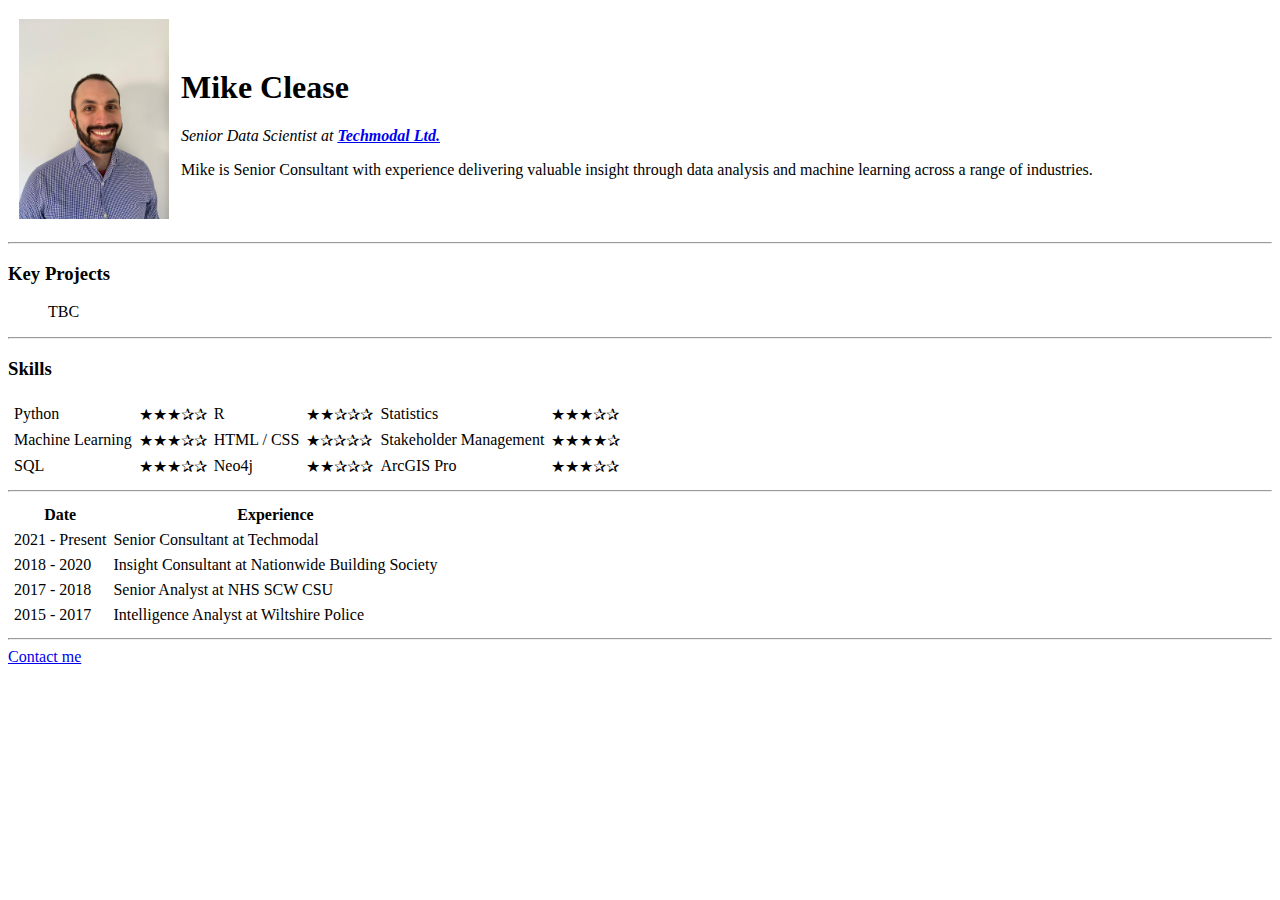
==== index.html @ c0459833 "Update Index.html" ====
<!DOCTYPE html>
<html>
    <head>
        <meta charset="utf-8">
        <title>Mike's Personal Site</title>
    </head>
    <body>
        <table cellspacing=10>
            <tr>
                <td><img src="Mike.jpg" alt="Mike Pic" height = 200></td>
                <td><h1>Mike Clease</h1>
                    <p><em>Senior Data Scientist at <strong><a href=https://www.techmodal.com>Techmodal Ltd.</a></strong></em></p>
                    <p>Mike is Senior Consultant with experience delivering valuable insight through data analysis and machine learning across a range of industries.</p>
            </td>
            </tr>
        </table>
        <hr>
        <h3>Key Projects</h3>
        <ul>
            TBC
        </ul>
        <hr>
        <h3>Skills</h3>
        <table cellspacing=5>
            <tr>
                <td>Python</td><td>★★★✰✰</td>
                <td>R</td><td>★★✰✰✰</td>
                <td>Statistics</td><td>★★★✰✰</td>
            </tr>
            <tr>
                <td>Machine Learning</td><td>★★★✰✰</td>
                <td>HTML / CSS</td><td>★✰✰✰✰</td>
                <td>Stakeholder Management</td><td>★★★★✰</td>
            </tr>
            <tr>
                <td>SQL</td><td>★★★✰✰</td>
                <td>Neo4j</td><td>★★✰✰✰</td>
                <td>ArcGIS Pro</td><td>★★★✰✰</td>
            </tr>
        </table>
        <hr>
        <table cellspacing=5>
            <thead>
                <tr>
                    <th>Date</th>
                    <th>Experience</th>
                </tr>
            </thead>
            <tbody>
                <tr>
                    <td>2021 - Present</td>
                    <td>Senior Consultant at Techmodal</td>
                </tr>
                <tr>
                    <td>2018 - 2020</td>
                    <td>Insight Consultant at Nationwide Building Society</td>
                </tr>
                <tr>
                    <td>2017 - 2018</td>
                    <td>Senior Analyst at NHS SCW CSU</td>
                </tr>
                <tr>
                    <td>2015 - 2017</td>
                    <td>Intelligence Analyst at Wiltshire Police</td>
            </tbody>
        </table>
        <hr>
        <a href='Contact.html'>Contact me</a>
    </body>
</html>
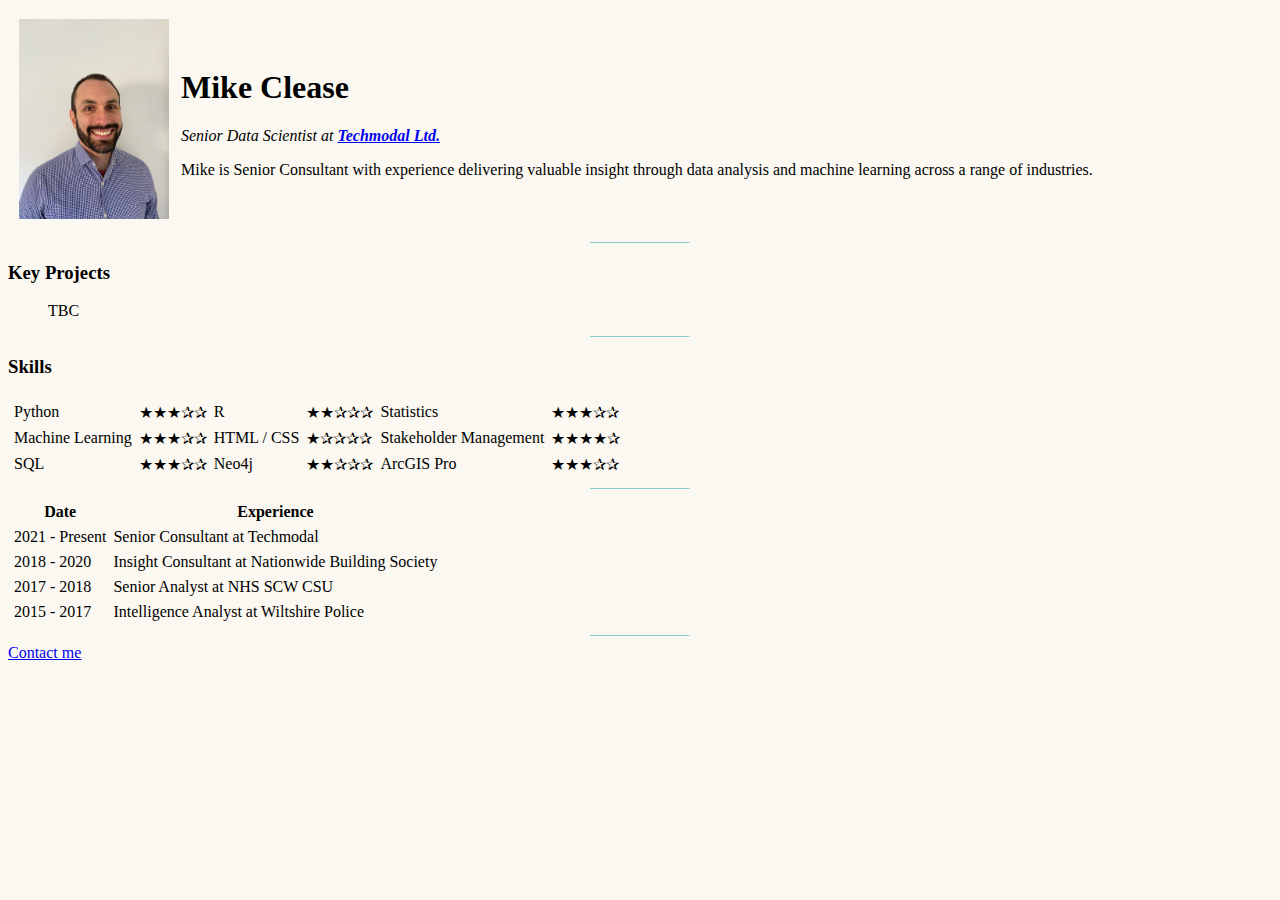
==== commit 6be3e8d8: "Faffing with css" ====
--- a/index.html
+++ b/index.html
@@ -3,6 +3,19 @@
     <head>
         <meta charset="utf-8">
         <title>Mike's Personal Site</title>
+
+        <style>
+            body {
+                background-color: #FBF8F1;
+            }
+            hr {
+                border-color: #54BAB9;
+                border-radius: 250px;
+                border-style: dotted none none;
+                width: 100px;
+            }
+
+        </style>
     </head>
     <body>
         <table cellspacing=10>
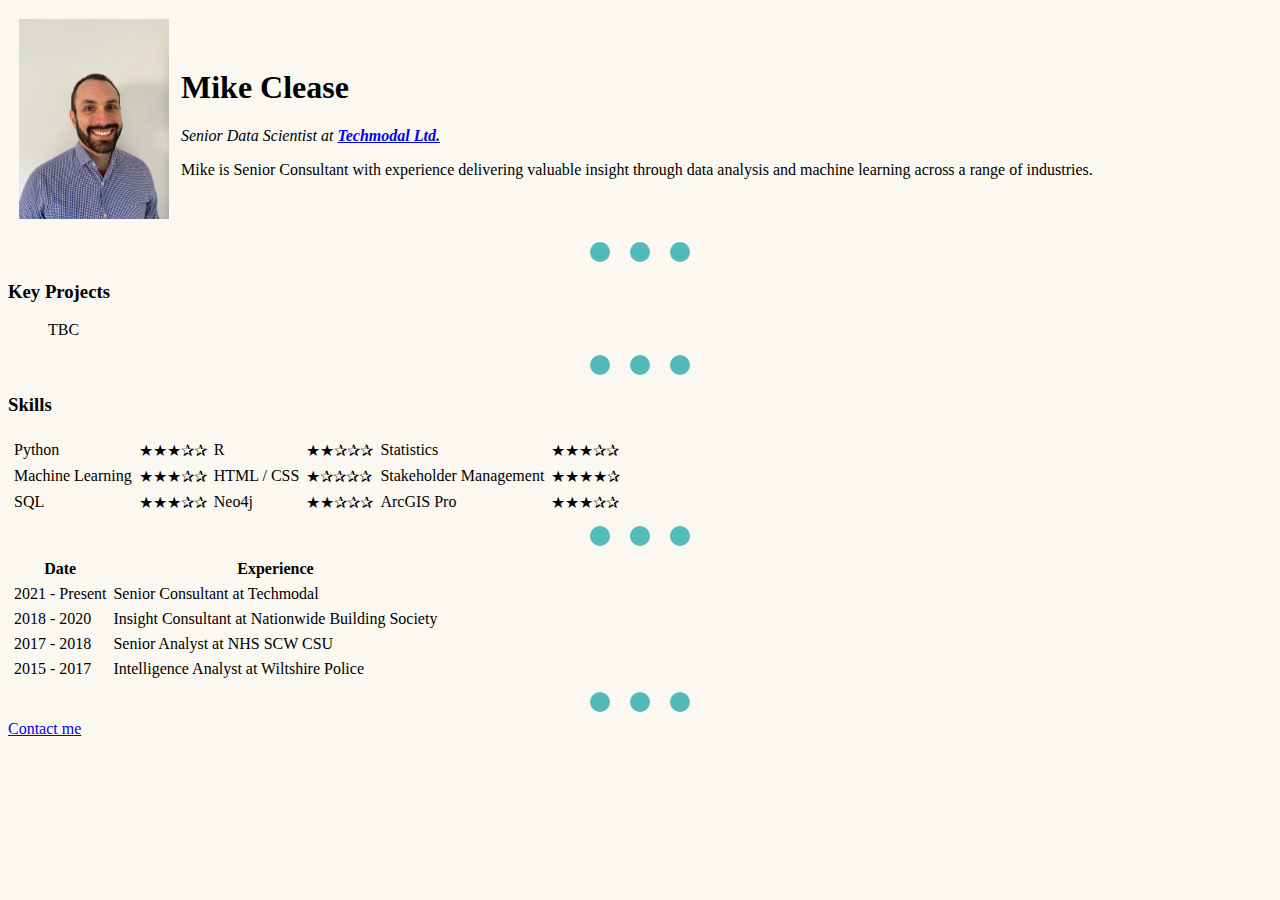
==== commit 920b671b: "Adding some basic css" ====
--- a/index.html
+++ b/index.html
@@ -10,7 +10,7 @@
             }
             hr {
                 border-color: #54BAB9;
-                border-radius: 250px;
+                border-width: 20px;
                 border-style: dotted none none;
                 width: 100px;
             }
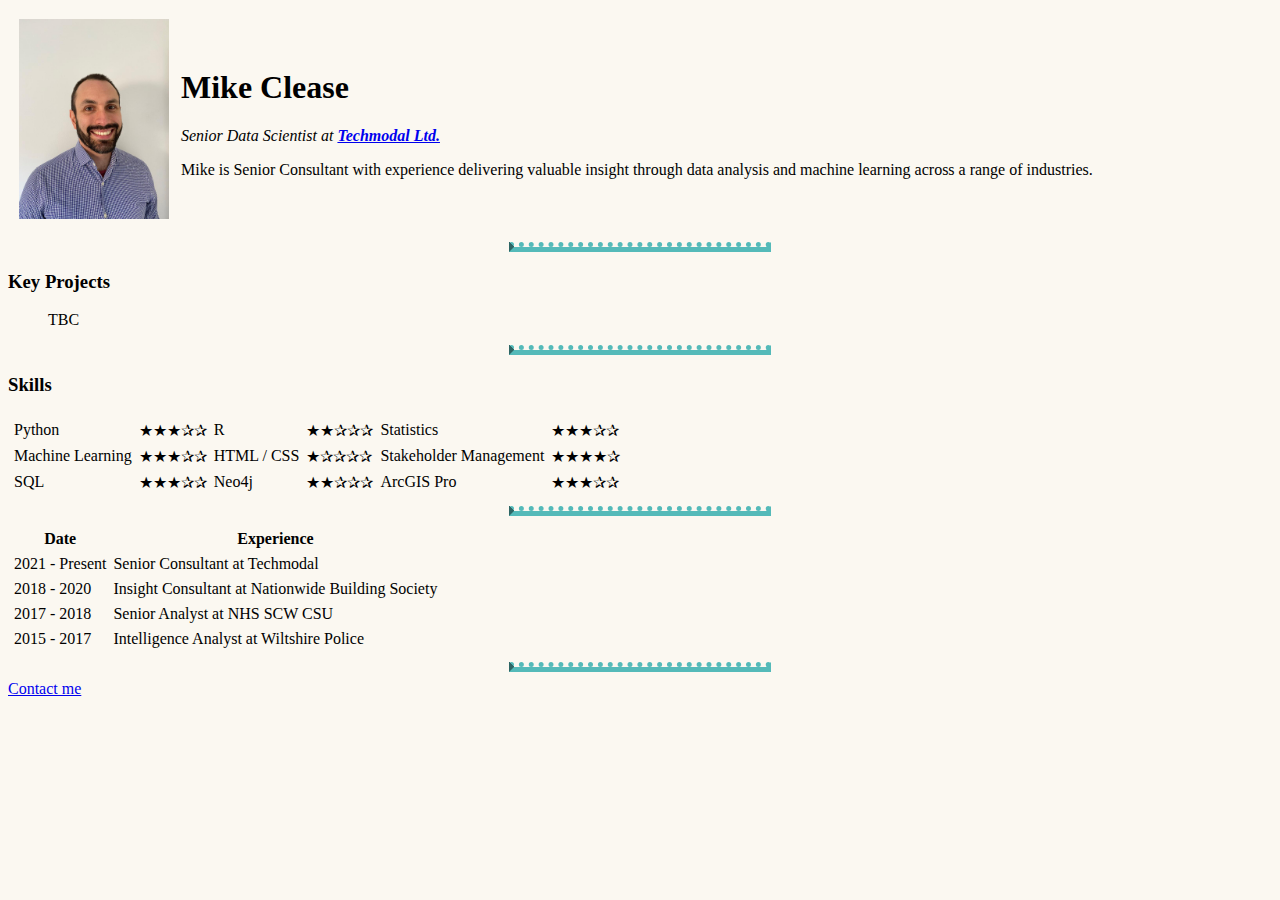
==== commit 9e7f81af: "Adding some basic css" ====
--- a/index.html
+++ b/index.html
@@ -10,9 +10,9 @@
             }
             hr {
                 border-color: #54BAB9;
-                border-width: 20px;
-                border-style: dotted none none;
-                width: 100px;
+                border-width: 5px;
+                border-top-style: dotted;
+                width: 20%;
             }
 
         </style>
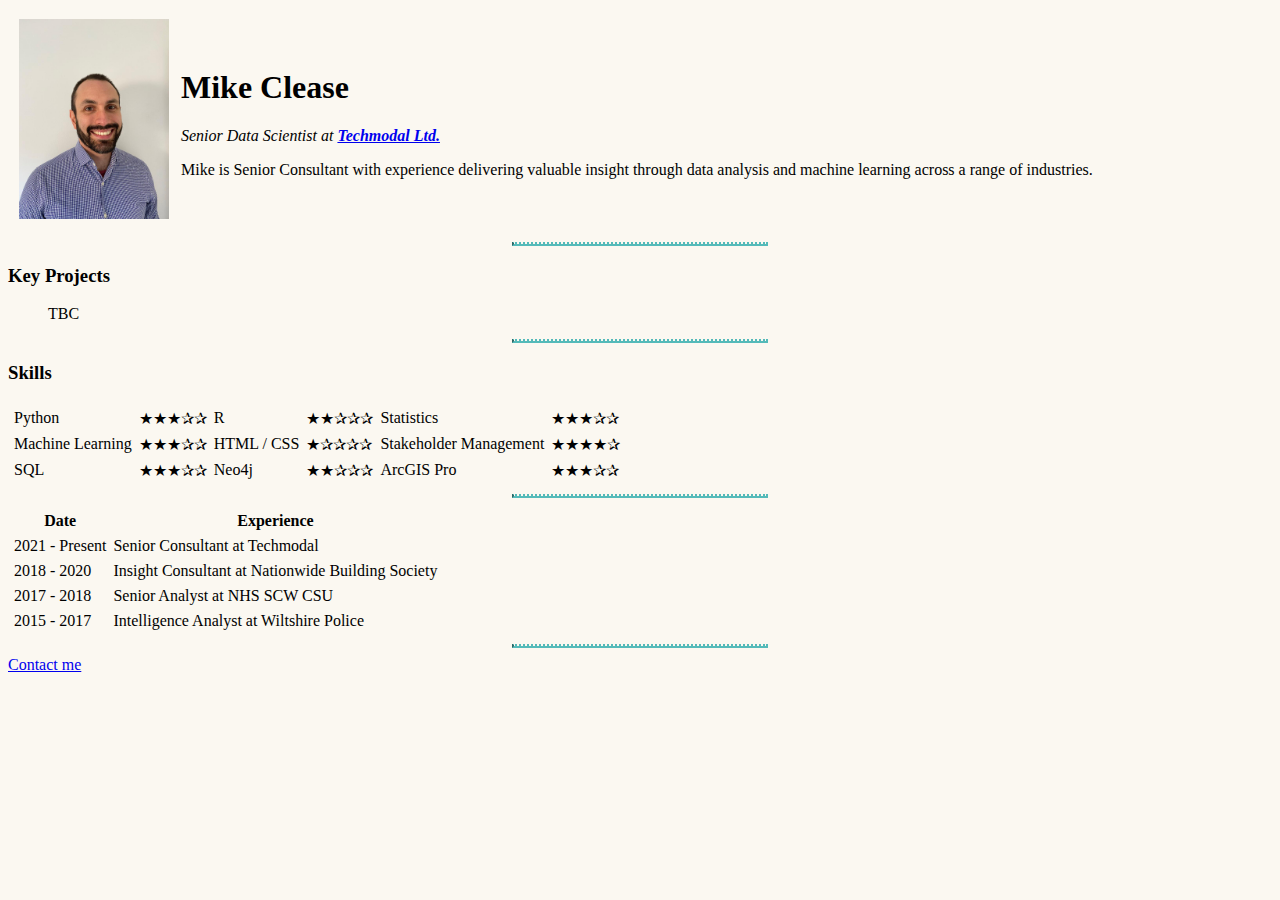
==== commit 877a682d: "Adding some basic css" ====
--- a/index.html
+++ b/index.html
@@ -10,7 +10,7 @@
             }
             hr {
                 border-color: #54BAB9;
-                border-width: 5px;
+                border-width: 2px;
                 border-top-style: dotted;
                 width: 20%;
             }
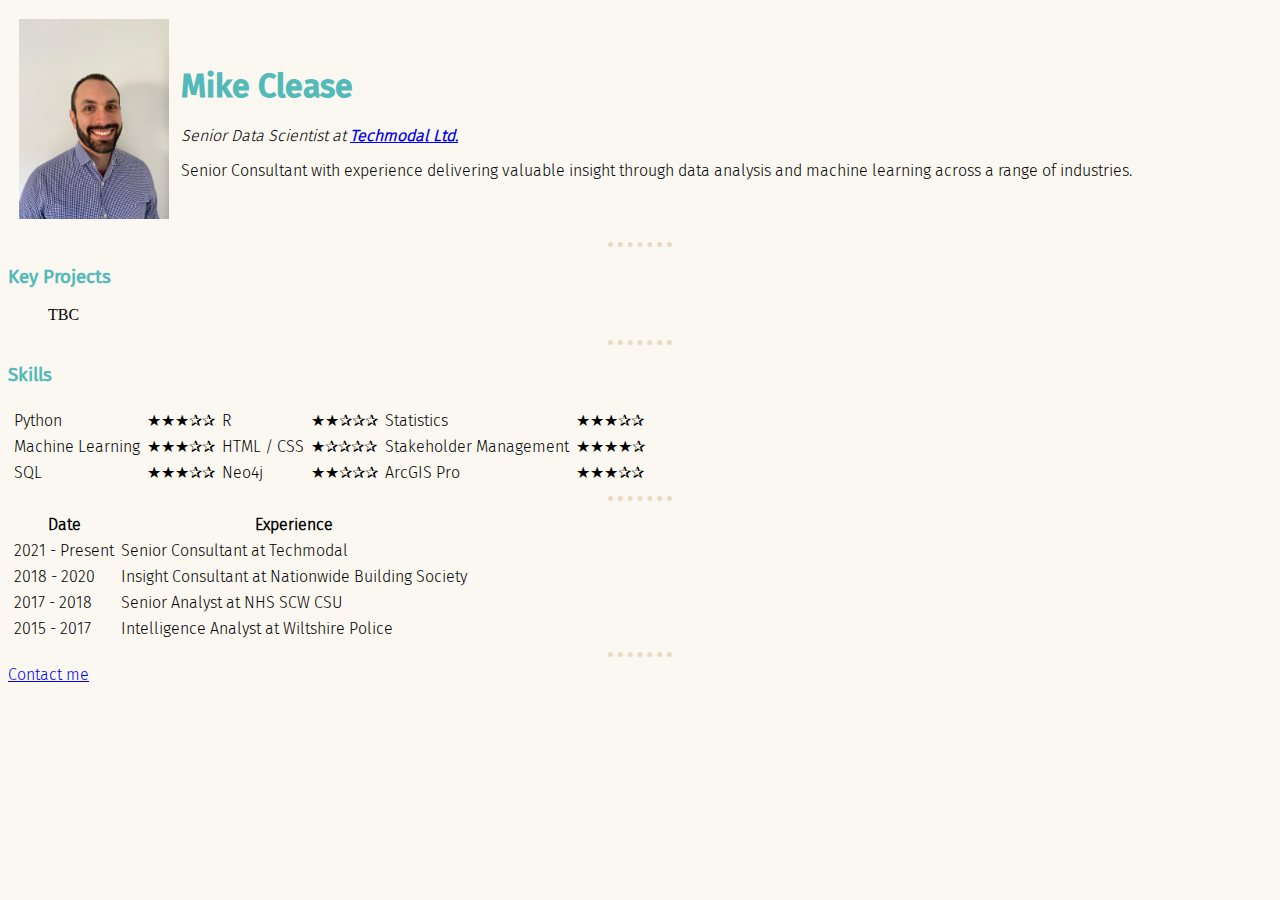
==== commit d5147651: "Make Look Nicer" ====
--- a/index.html
+++ b/index.html
@@ -3,19 +3,7 @@
     <head>
         <meta charset="utf-8">
         <title>Mike's Personal Site</title>
-
-        <style>
-            body {
-                background-color: #FBF8F1;
-            }
-            hr {
-                border-color: #54BAB9;
-                border-width: 2px;
-                border-top-style: dotted;
-                width: 20%;
-            }
-
-        </style>
+        <link rel="stylesheet" href="css/styles.css">
     </head>
     <body>
         <table cellspacing=10>
@@ -23,7 +11,7 @@
                 <td><img src="Mike.jpg" alt="Mike Pic" height = 200></td>
                 <td><h1>Mike Clease</h1>
                     <p><em>Senior Data Scientist at <strong><a href=https://www.techmodal.com>Techmodal Ltd.</a></strong></em></p>
-                    <p>Mike is Senior Consultant with experience delivering valuable insight through data analysis and machine learning across a range of industries.</p>
+                    <p>Senior Consultant with experience delivering valuable insight through data analysis and machine learning across a range of industries.</p>
             </td>
             </tr>
         </table>
--- a/css/styles.css
+++ b/css/styles.css
@@ -0,0 +1,44 @@
+@font-face {
+    font-family: FiraSansThin;
+    src: url(FiraSans-Light.ttf);
+}
+@font-face {
+    font-family: FiraSansReg;
+    src: url(FiraSans-Regular.ttf);
+}
+@font-face {
+    font-family: FiraSansMedium;
+    src: url(FiraSans-Medium.ttf);
+}
+
+body {
+    background-color: #FBF8F1;
+}
+hr {
+    border-style: none;
+    border-color: #E9DAC1;
+    border-width: 5px;
+    border-top-style: dotted;
+    width: 5%;
+}
+h1 {
+    color: #54BAB9;
+    font-family: FiraSansMedium;
+}
+h3 {
+    color: #54BAB9;
+    font-family: FiraSansReg;
+}
+p {
+    font-family: FiraSansThin;
+}
+table {
+    font-family: FiraSansThin;
+}
+a {
+    font-family: FiraSansThin;
+}
+
+form {
+    font-family: FiraSansThin;
+}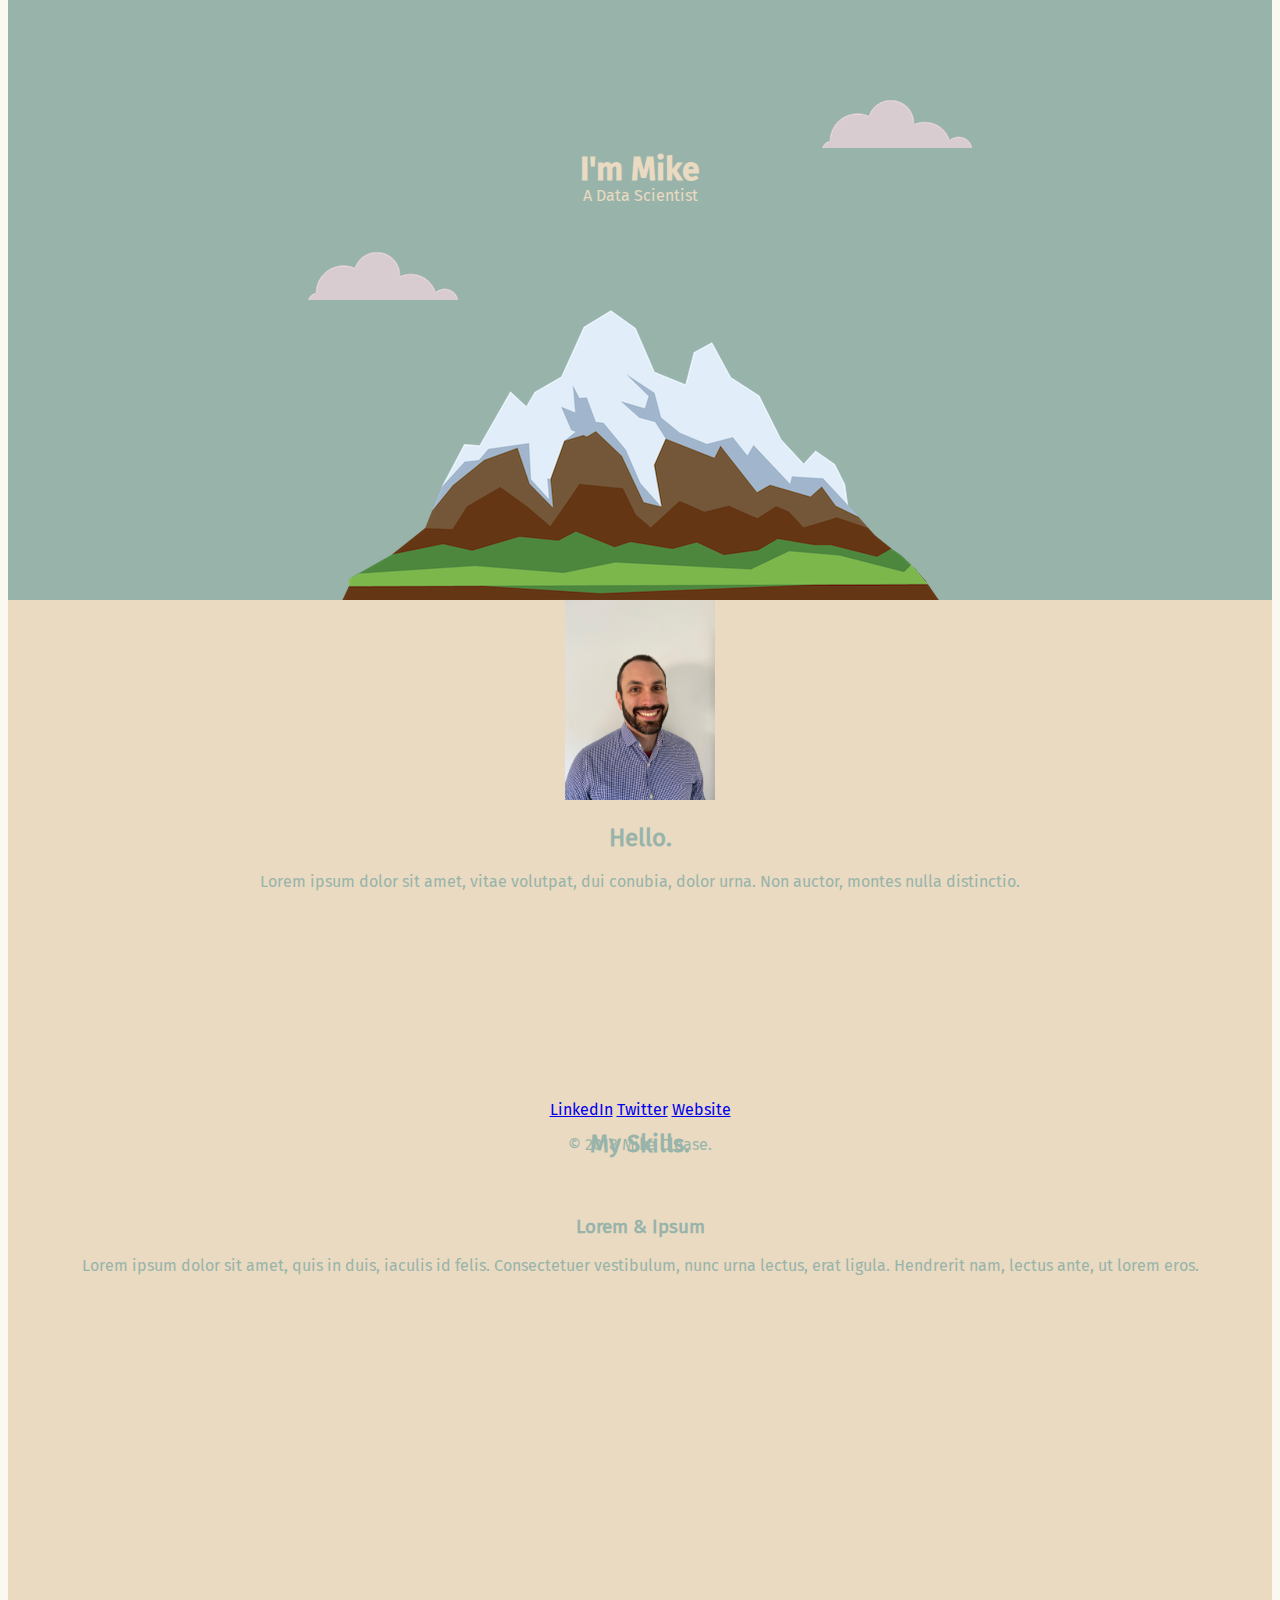
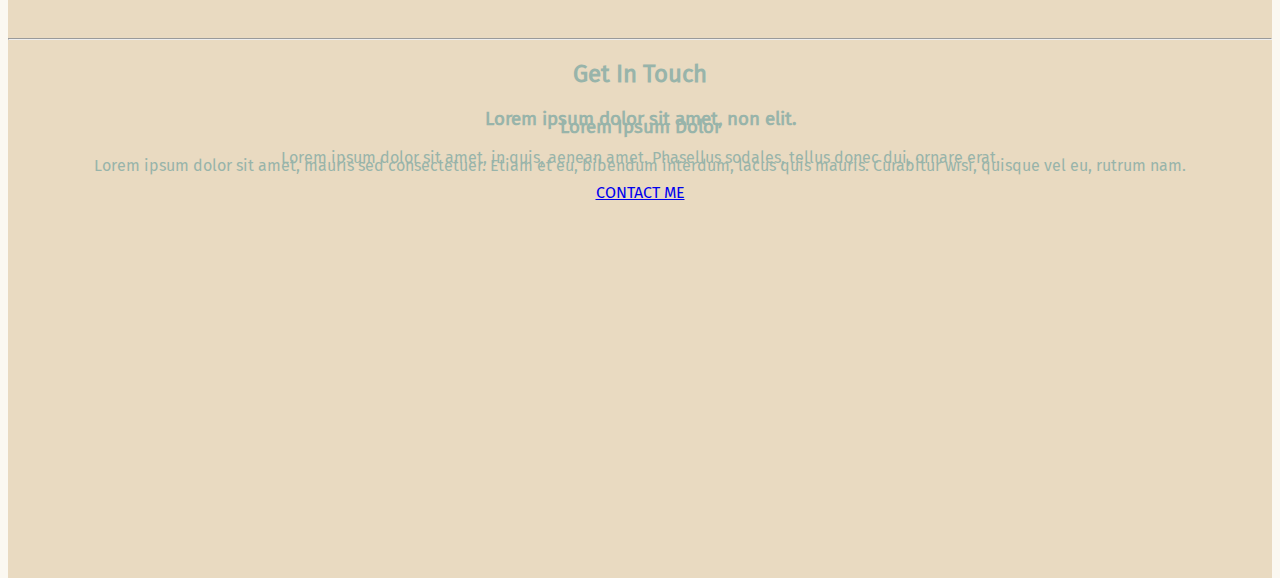
==== commit 2ac02ebb: "Getting back into it." ====
--- a/index.html
+++ b/index.html
@@ -2,70 +2,57 @@
 <html>
     <head>
         <meta charset="utf-8">
-        <title>Mike's Personal Site</title>
+        <title>Mike Clease</title>
         <link rel="stylesheet" href="css/styles.css">
+        <link rel="icon" href="favicon.ico">
     </head>
     <body>
-        <table cellspacing=10>
-            <tr>
-                <td><img src="Mike.jpg" alt="Mike Pic" height = 200></td>
-                <td><h1>Mike Clease</h1>
-                    <p><em>Senior Data Scientist at <strong><a href=https://www.techmodal.com>Techmodal Ltd.</a></strong></em></p>
-                    <p>Senior Consultant with experience delivering valuable insight through data analysis and machine learning across a range of industries.</p>
-            </td>
-            </tr>
-        </table>
-        <hr>
-        <h3>Key Projects</h3>
-        <ul>
-            TBC
-        </ul>
-        <hr>
-        <h3>Skills</h3>
-        <table cellspacing=5>
-            <tr>
-                <td>Python</td><td>★★★✰✰</td>
-                <td>R</td><td>★★✰✰✰</td>
-                <td>Statistics</td><td>★★★✰✰</td>
-            </tr>
-            <tr>
-                <td>Machine Learning</td><td>★★★✰✰</td>
-                <td>HTML / CSS</td><td>★✰✰✰✰</td>
-                <td>Stakeholder Management</td><td>★★★★✰</td>
-            </tr>
-            <tr>
-                <td>SQL</td><td>★★★✰✰</td>
-                <td>Neo4j</td><td>★★✰✰✰</td>
-                <td>ArcGIS Pro</td><td>★★★✰✰</td>
-            </tr>
-        </table>
-        <hr>
-        <table cellspacing=5>
-            <thead>
-                <tr>
-                    <th>Date</th>
-                    <th>Experience</th>
-                </tr>
-            </thead>
-            <tbody>
-                <tr>
-                    <td>2021 - Present</td>
-                    <td>Senior Consultant at Techmodal</td>
-                </tr>
-                <tr>
-                    <td>2018 - 2020</td>
-                    <td>Insight Consultant at Nationwide Building Society</td>
-                </tr>
-                <tr>
-                    <td>2017 - 2018</td>
-                    <td>Senior Analyst at NHS SCW CSU</td>
-                </tr>
-                <tr>
-                    <td>2015 - 2017</td>
-                    <td>Intelligence Analyst at Wiltshire Police</td>
-            </tbody>
-        </table>
-        <hr>
-        <a href='Contact.html'>Contact me</a>
+        <div class="top">
+            <img class='top_cloud' src="images/cloud.png" alt="cloud-img">
+            <h1 id="name">I'm Mike</h1>
+            <p class="sub_text">A Data Scientist</p>
+            <img class='bottom_cloud' src="images/cloud.png" alt="cloud-img">
+            <img class='mountain' src="images/mountain.png" alt="mountain-img">
+        </div>
+
+
+        <div class="middle">
+            <div class="profile">
+              <img src="images/Mike.jpg" alt="Me" height = 200>
+              <h2>Hello.</h2>
+              <p>Lorem ipsum dolor sit amet, vitae volutpat, dui conubia, dolor urna. Non auctor, montes nulla distinctio.</p>
+            </div>
+            <hr>
+            <div class="skills">
+              <h2>My Skills.</h2>
+              <div class="skill-row">
+                <img class="" src="" alt="">
+                <h3>Lorem & Ipsum</h3>
+                <p>Lorem ipsum dolor sit amet, quis in duis, iaculis id felis. Consectetuer vestibulum, nunc urna lectus, erat ligula. Hendrerit nam, lectus ante, ut lorem eros.</p>
+              </div>
+              <div class="skill-row">
+                <img class="" src="" alt="">
+                <h3>Lorem Ipsum Dolor</h3>
+                <p>Lorem ipsum dolor sit amet, mauris sed consectetuer. Etiam et eu, bibendum interdum, lacus quis mauris. Curabitur wisi, quisque vel eu, rutrum nam.</p>
+              </div>
+            </div>
+            <hr>
+            <div class="contact-me">
+              <h2>Get In Touch</h2>
+              <h3>Lorem ipsum dolor sit amet, non elit.</h3>
+              <p>Lorem ipsum dolor sit amet, in quis, aenean amet. Phasellus sodales, tellus donec dui, ornare erat.</p>
+              <a class="btn" href="mailto:name@email.com">CONTACT ME</a>
+            </div>
+          </div>
+          
+          
+          <div class="bottom">
+            <a class="footer-link" href="https://www.linkedin.com/">LinkedIn</a>
+            <a class="footer-link" href="https://twitter.com/">Twitter</a>
+            <a class="footer-link" href="https://www.appbrewery.co/">Website</a>
+            <p>© 2018 Mike Clease.</p>
+          </div>
+
+        </div>
     </body>
 </html>--- a/css/styles.css
+++ b/css/styles.css
@@ -11,34 +11,85 @@
     src: url(FiraSans-Medium.ttf);
 }
 
+/* #Tags */
+
 body {
     background-color: #FBF8F1;
+    margin-top: 0;
+    text-align: center;
 }
-hr {
-    border-style: none;
-    border-color: #E9DAC1;
-    border-width: 5px;
-    border-top-style: dotted;
-    width: 5%;
+
+div {
+    background-color: #E9DAC1;
+    width: 100%;
+    height: 500px;
 }
+
 h1 {
-    color: #54BAB9;
     font-family: FiraSansMedium;
+    margin: 0 auto 0 auto;
+    bottom: 100px
 }
-h3 {
-    color: #54BAB9;
+
+/* Classes */
+
+.top {
+    position: relative;
+    padding-top: 100px;
+    background-color: #98B4AA;
+    color: #E9DAC1;
     font-family: FiraSansReg;
 }
-p {
-    font-family: FiraSansThin;
-}
-table {
-    font-family: FiraSansThin;
-}
-a {
-    font-family: FiraSansThin;
+
+.middle {
+    background-color: #F7ECDE;
+    width: 100%;
+    height: 500px;
+    color: #98B4AA;
+    font-family: FiraSansReg;
 }
 
-form {
-    font-family: FiraSansThin;
-}+.bottom {
+    background-color: #E9DAC1;
+    width: 100%;
+    height: 500px;
+    color: #98B4AA;;
+    font-family: FiraSansReg;
+}
+
+.top_cloud {
+    position: absolute;
+    right: 300px;
+}
+
+.bottom_cloud {
+    position: absolute;
+    left: 300px;
+    bottom: 300px;
+}
+
+.mountain {
+    position: absolute;
+    bottom: 0;
+    left: 0;
+    right: 0;
+    text-align: center;
+    margin-left: auto;
+    margin-right: auto;
+}
+
+.sub_text {
+    position: absolute;
+    top: 170px;
+    left: 0;
+    right: 0;
+}
+
+/* ID */
+
+#name {
+    position: absolute;
+    top: 150px;
+    left: 0;
+    right: 0;
+}
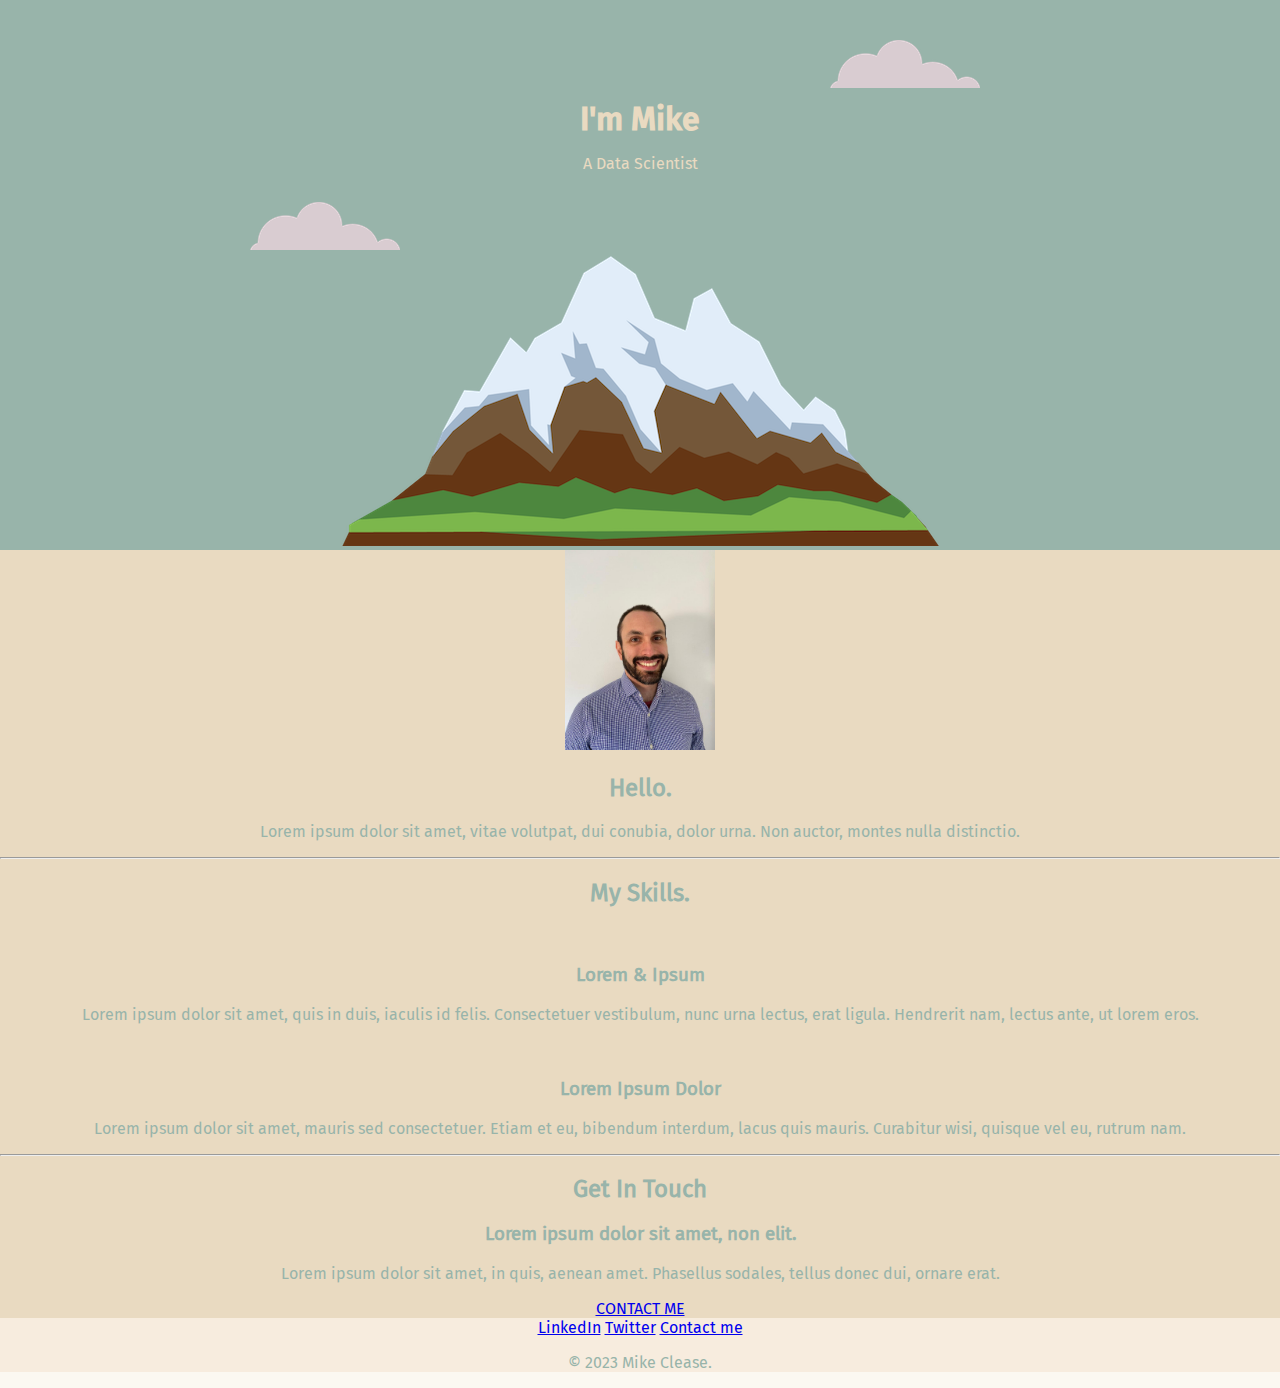
==== commit 71b79e52: "revisit" ====
--- a/index.html
+++ b/index.html
@@ -1,58 +1,62 @@
 <!DOCTYPE html>
 <html>
-    <head>
-        <meta charset="utf-8">
-        <title>Mike Clease</title>
-        <link rel="stylesheet" href="css/styles.css">
-        <link rel="icon" href="favicon.ico">
-    </head>
-    <body>
-        <div class="top">
-            <img class='top_cloud' src="images/cloud.png" alt="cloud-img">
-            <h1 id="name">I'm Mike</h1>
-            <p class="sub_text">A Data Scientist</p>
-            <img class='bottom_cloud' src="images/cloud.png" alt="cloud-img">
-            <img class='mountain' src="images/mountain.png" alt="mountain-img">
-        </div>
+
+<head>
+    <meta charset="utf-8">
+    <title>Mike Clease</title>
+    <link rel="stylesheet" href="css/styles.css">
+    <link rel="icon" href="favicon.ico">
+</head>
+
+<body>
+    <div class="top">
+        <img class='top_cloud' src="images/cloud.png" alt="cloud-img">
+        <h1 id="name">I'm Mike</h1>
+        <p class="sub_text">A Data Scientist</p>
+        <img class='bottom_cloud' src="images/cloud.png" alt="cloud-img">
+        <img class='mountain' src="images/mountain.png" alt="mountain-img">
+    </div>
 
 
-        <div class="middle">
-            <div class="profile">
-              <img src="images/Mike.jpg" alt="Me" height = 200>
-              <h2>Hello.</h2>
-              <p>Lorem ipsum dolor sit amet, vitae volutpat, dui conubia, dolor urna. Non auctor, montes nulla distinctio.</p>
-            </div>
-            <hr>
-            <div class="skills">
-              <h2>My Skills.</h2>
-              <div class="skill-row">
+    <div class="middle">
+        <div class="profile">
+            <img src="images/Mike.jpg" alt="Me" height=200>
+            <h2>Hello.</h2>
+            <p>Lorem ipsum dolor sit amet, vitae volutpat, dui conubia, dolor urna. Non auctor, montes nulla distinctio.
+            </p>
+        </div>
+        <hr>
+        <div class="skills">
+            <h2>My Skills.</h2>
+            <div class="skill-row">
                 <img class="" src="" alt="">
                 <h3>Lorem & Ipsum</h3>
-                <p>Lorem ipsum dolor sit amet, quis in duis, iaculis id felis. Consectetuer vestibulum, nunc urna lectus, erat ligula. Hendrerit nam, lectus ante, ut lorem eros.</p>
-              </div>
-              <div class="skill-row">
+                <p>Lorem ipsum dolor sit amet, quis in duis, iaculis id felis. Consectetuer vestibulum, nunc urna
+                    lectus, erat ligula. Hendrerit nam, lectus ante, ut lorem eros.</p>
+            </div>
+            <div class="skill-row">
                 <img class="" src="" alt="">
                 <h3>Lorem Ipsum Dolor</h3>
-                <p>Lorem ipsum dolor sit amet, mauris sed consectetuer. Etiam et eu, bibendum interdum, lacus quis mauris. Curabitur wisi, quisque vel eu, rutrum nam.</p>
-              </div>
+                <p>Lorem ipsum dolor sit amet, mauris sed consectetuer. Etiam et eu, bibendum interdum, lacus quis
+                    mauris. Curabitur wisi, quisque vel eu, rutrum nam.</p>
             </div>
-            <hr>
-            <div class="contact-me">
-              <h2>Get In Touch</h2>
-              <h3>Lorem ipsum dolor sit amet, non elit.</h3>
-              <p>Lorem ipsum dolor sit amet, in quis, aenean amet. Phasellus sodales, tellus donec dui, ornare erat.</p>
-              <a class="btn" href="mailto:name@email.com">CONTACT ME</a>
-            </div>
-          </div>
-          
-          
-          <div class="bottom">
-            <a class="footer-link" href="https://www.linkedin.com/">LinkedIn</a>
-            <a class="footer-link" href="https://twitter.com/">Twitter</a>
-            <a class="footer-link" href="https://www.appbrewery.co/">Website</a>
-            <p>© 2018 Mike Clease.</p>
-          </div>
+        </div>
+        <hr>
+        <div class="contact-me">
+            <h2>Get In Touch</h2>
+            <h3>Lorem ipsum dolor sit amet, non elit.</h3>
+            <p>Lorem ipsum dolor sit amet, in quis, aenean amet. Phasellus sodales, tellus donec dui, ornare erat.</p>
+            <a class="btn" href="mailto:name@email.com">CONTACT ME</a>
+        </div>
+    </div>
 
-        </div>
-    </body>
+
+    <div class="bottom">
+        <a class="footer-link" href="https://www.linkedin.com/">LinkedIn</a>
+        <a class="footer-link" href="https://twitter.com/">Twitter</a>
+        <a class="footer-link" href="Contact.html">Contact me</a>
+        <p>© 2023 Mike Clease.</p>
+    </div>
+</body>
+
 </html>--- a/css/styles.css
+++ b/css/styles.css
@@ -15,14 +15,8 @@
 
 body {
     background-color: #FBF8F1;
-    margin-top: 0;
+    margin: 0;
     text-align: center;
-}
-
-div {
-    background-color: #E9DAC1;
-    width: 100%;
-    height: 500px;
 }
 
 h1 {
@@ -42,17 +36,18 @@
 }
 
 .middle {
-    background-color: #F7ECDE;
-    width: 100%;
-    height: 500px;
+    /* position:relative; */
+    background-color: #E9DAC1;
+    /* height: 500px; */
     color: #98B4AA;
     font-family: FiraSansReg;
 }
 
 .bottom {
-    background-color: #E9DAC1;
-    width: 100%;
-    height: 500px;
+    /* position: relative; */
+    background-color: #F7ECDE;
+    
+    /* height: 500px; */
     color: #98B4AA;;
     font-family: FiraSansReg;
 }
@@ -60,36 +55,13 @@
 .top_cloud {
     position: absolute;
     right: 300px;
+    top:40px;
 }
 
 .bottom_cloud {
     position: absolute;
-    left: 300px;
+    left: 250px;
     bottom: 300px;
 }
 
-.mountain {
-    position: absolute;
-    bottom: 0;
-    left: 0;
-    right: 0;
-    text-align: center;
-    margin-left: auto;
-    margin-right: auto;
-}
-
-.sub_text {
-    position: absolute;
-    top: 170px;
-    left: 0;
-    right: 0;
-}
-
 /* ID */
-
-#name {
-    position: absolute;
-    top: 150px;
-    left: 0;
-    right: 0;
-}
